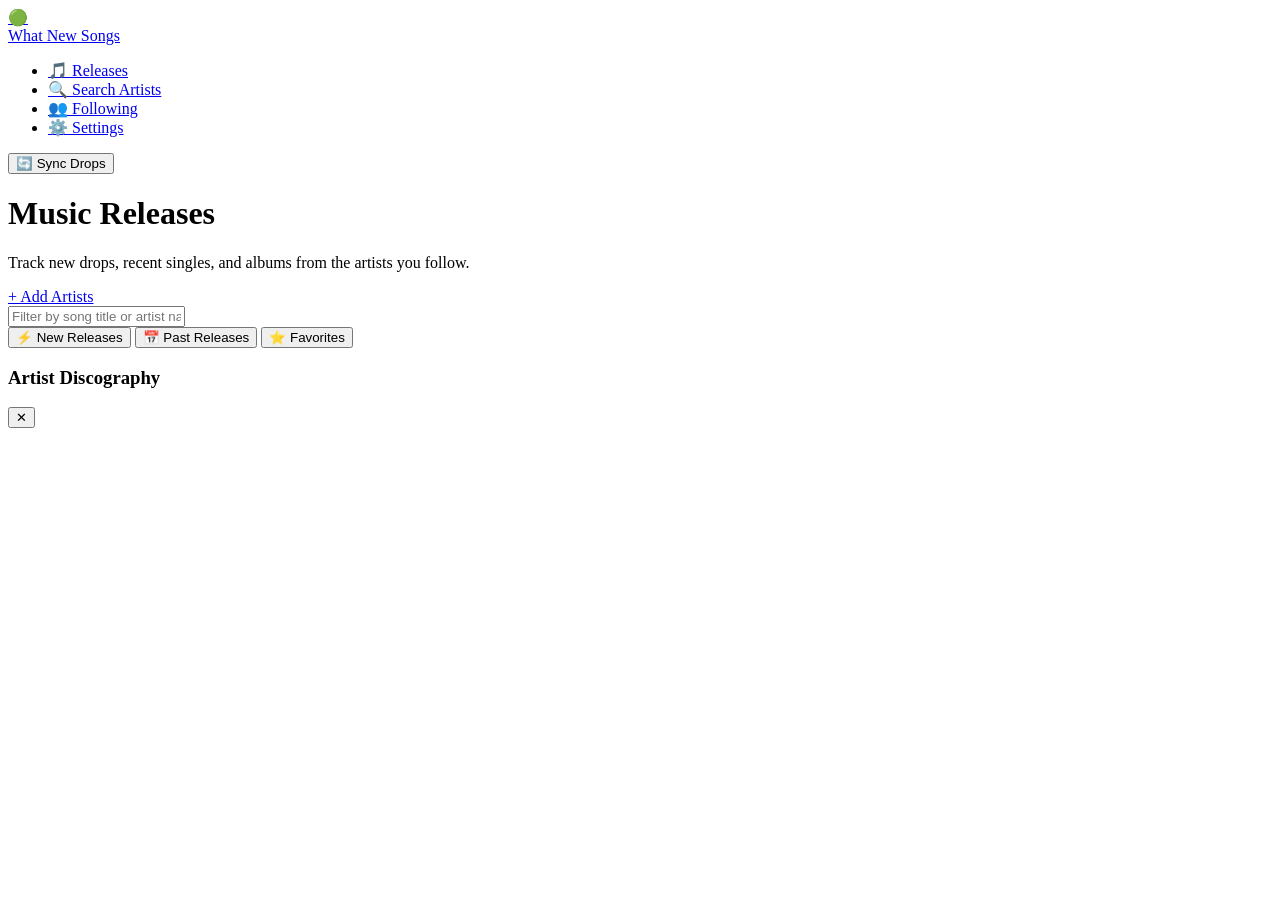
==== index.html @ 155822f2 "Add files via upload" ====
<!DOCTYPE html>
<html lang="en">
<head>
    <meta charset="UTF-8">
    <meta name="viewport" content="width=device-width, initial-scale=1.0">
    <meta http-equiv="Content-Security-Policy" content="default-src * 'unsafe-inline' 'unsafe-eval' data: blob: file:; connect-src *;">
    <title>What New Songs - Releases</title>
    <!-- Master Shared Stylesheet -->
    <link rel="stylesheet" href="../css/style.css">
</head>
<body>

    <!-- =======================================================================
         1. TOP NAVIGATION BAR (Shared across all screen HTML files)
         ======================================================================= -->
    <nav class="app-navbar">
        <!-- App Logo & Branding -->
        <a href="index.html" class="brand-section">
            <div class="brand-icon">🟢</div>
            <span class="brand-title">What New Songs</span>
        </a>

        <!-- Screen Navigation Links -->
        <ul class="nav-links">
            <li>
                <a href="index.html" class="nav-link active">
                    <span>🎵</span> Releases
                </a>
            </li>
            <li>
                <a href="search.html" class="nav-link">
                    <span>🔍</span> Search Artists
                </a>
            </li>
            <li>
                <a href="following.html" class="nav-link">
                    <span>👥</span> Following
                    <span id="navFollowingCount" class="nav-badge" style="display: none;">0</span>
                </a>
            </li>
            <li>
                <a href="settings.html" class="nav-link">
                    <span>⚙️</span> Settings
                </a>
            </li>
        </ul>

        <!-- Quick Action: Manual Spotify Sync -->
        <div class="nav-actions">
            <button id="navSyncBtn" class="btn btn-secondary btn-sm" title="Check Spotify for new releases right now">
                <span id="navSyncIcon">🔄</span> Sync Drops
            </button>
        </div>
    </nav>

    <!-- =======================================================================
         2. MAIN RELEASES SCREEN CONTENT
         ======================================================================= -->
    <main class="main-content">

        <!-- Screen Header -->
        <header class="page-header">
            <div>
                <h1 class="page-title">Music Releases</h1>
                <p class="page-subtitle">Track new drops, recent singles, and albums from the artists you follow.</p>
            </div>
            <div>
                <a href="search.html" class="btn btn-primary btn-sm">+ Add Artists</a>
            </div>
        </header>

        <!-- Dynamic New Releases Alert Banner (shown only when fresh drops occur) -->
        <div id="newReleaseAlertBanner" class="alert-banner" style="display: none;">
            <div class="alert-banner-content">
                <div class="alert-banner-icon">🎉</div>
                <div>
                    <div id="newReleaseAlertTitle" class="alert-banner-title">New Releases Detected!</div>
                    <div id="newReleaseAlertText" class="alert-banner-text">Fresh music just dropped from artists you track.</div>
                </div>
            </div>
            <button id="dismissAlertBtn" class="btn btn-secondary btn-sm">Acknowledge</button>
        </div>

        <!-- Filter Bar: Search within releases -->
        <div class="search-bar-wrapper">
            <input 
                type="text" 
                id="releaseFilterInput" 
                class="input-field" 
                placeholder="Filter by song title or artist name..."
            >
        </div>

        <!-- Category Tabs -->
        <div class="filter-tabs">
            <button class="filter-tab active" id="tabNew" data-tab="new">⚡ New Releases</button>
            <button class="filter-tab" id="tabPast" data-tab="past">📅 Past Releases</button>
            <button class="filter-tab" id="tabList" data-tab="list" style="display: none;">📋 Last 30 Days</button>
            <button class="filter-tab" id="tabFavorites" data-tab="favorites">⭐ Favorites</button>
        </div>

        <!-- Container where release cards are dynamically rendered -->
        <div id="releasesList" class="release-grid">
            <div class="spinner"></div>
        </div>

    </main>

    <!-- =======================================================================
         3. ARTIST DISCOGRAPHY PREVIEW MODAL
         ======================================================================= -->
    <div id="artistModal" class="modal-overlay">
        <div class="modal-box">
            <div class="modal-header">
                <h3 id="modalArtistName" class="modal-title">Artist Discography</h3>
                <button id="modalCloseBtn" class="modal-close-btn" aria-label="Close modal">✕</button>
            </div>
            <div id="modalReleasesList">
                <div class="spinner"></div>
            </div>
        </div>
    </div>

    <!-- Non-blocking toast alerts container -->
    <div id="toastContainer"></div>

    <!-- =======================================================================
         4. JAVASCRIPT MODULE SCRIPTS
         ======================================================================= -->
    <!-- Storage & local database functions -->
    <script src="../js/storage.js"></script>
    <!-- Spotify API communication -->
    <script src="../js/spotify-api.js"></script>
    <!-- Shared UI components and theme runner -->
    <script src="../js/ui.js"></script>
    <!-- Releases screen controller -->
    <script src="../js/releases.js"></script>

</body>
</html>
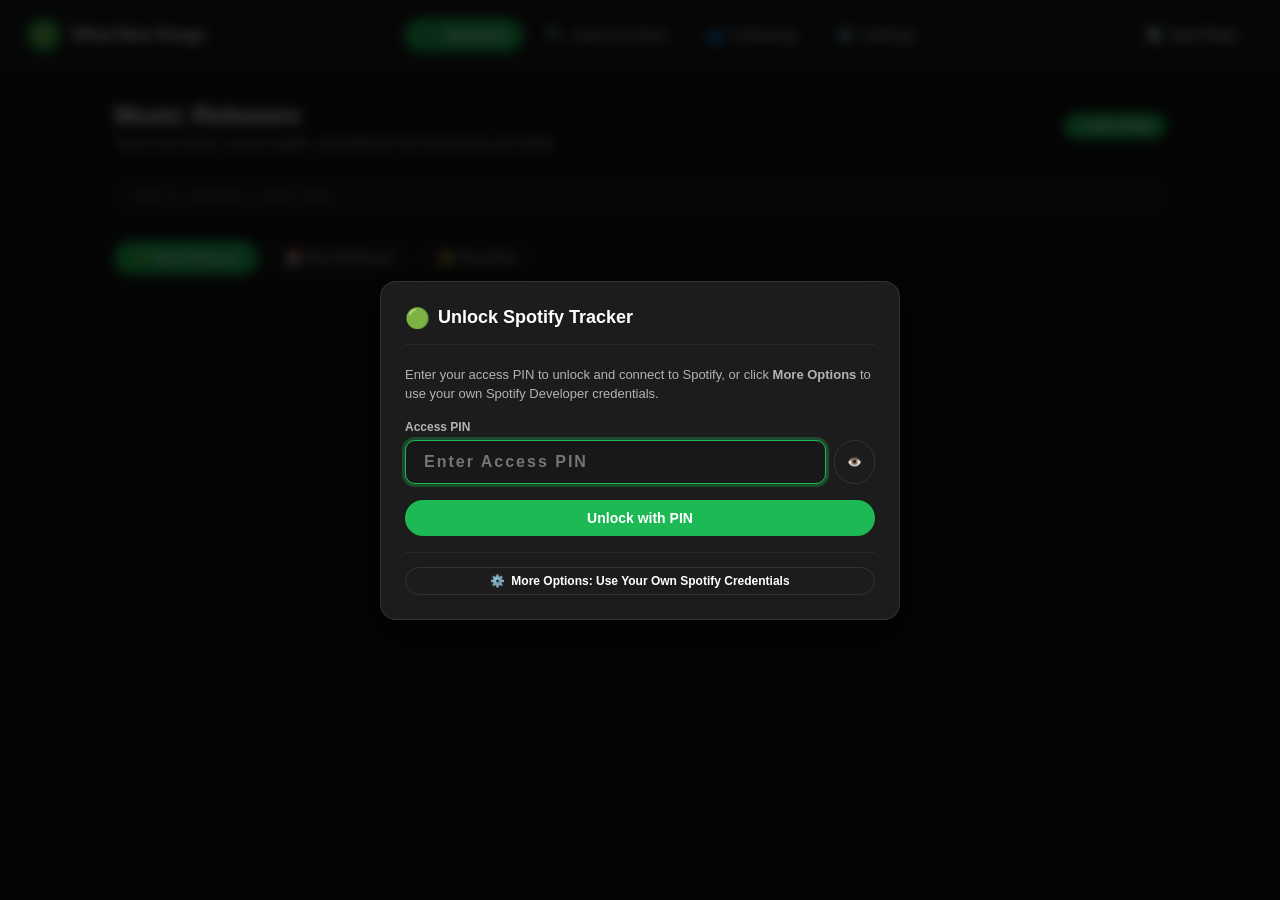
==== commit a5141991: "Add files via upload" ====
--- a/index.html
+++ b/index.html
@@ -1,13 +1,16 @@
 <!DOCTYPE html>
 <html lang="en">
+
 <head>
     <meta charset="UTF-8">
     <meta name="viewport" content="width=device-width, initial-scale=1.0">
-    <meta http-equiv="Content-Security-Policy" content="default-src * 'unsafe-inline' 'unsafe-eval' data: blob: file:; connect-src *;">
+    <meta http-equiv="Content-Security-Policy"
+        content="default-src * 'unsafe-inline' 'unsafe-eval' data: blob: file:; connect-src *;">
     <title>What New Songs - Releases</title>
     <!-- Master Shared Stylesheet -->
     <link rel="stylesheet" href="../css/style.css">
 </head>
+
 <body>
 
     <!-- =======================================================================
@@ -75,7 +78,8 @@
                 <div class="alert-banner-icon">🎉</div>
                 <div>
                     <div id="newReleaseAlertTitle" class="alert-banner-title">New Releases Detected!</div>
-                    <div id="newReleaseAlertText" class="alert-banner-text">Fresh music just dropped from artists you track.</div>
+                    <div id="newReleaseAlertText" class="alert-banner-text">Fresh music just dropped from artists you
+                        track.</div>
                 </div>
             </div>
             <button id="dismissAlertBtn" class="btn btn-secondary btn-sm">Acknowledge</button>
@@ -83,12 +87,8 @@
 
         <!-- Filter Bar: Search within releases -->
         <div class="search-bar-wrapper">
-            <input 
-                type="text" 
-                id="releaseFilterInput" 
-                class="input-field" 
-                placeholder="Filter by song title or artist name..."
-            >
+            <input type="text" id="releaseFilterInput" class="input-field"
+                placeholder="Filter by song title or artist name...">
         </div>
 
         <!-- Category Tabs -->
@@ -128,13 +128,14 @@
          4. JAVASCRIPT MODULE SCRIPTS
          ======================================================================= -->
     <!-- Storage & local database functions -->
-    <script src="../js/storage.js"></script>
+    <script src="./js/storage.js"></script>
     <!-- Spotify API communication -->
-    <script src="../js/spotify-api.js"></script>
+    <script src="./js/spotify-api.js"></script>
     <!-- Shared UI components and theme runner -->
-    <script src="../js/ui.js"></script>
+    <script src="./js/ui.js"></script>
     <!-- Releases screen controller -->
-    <script src="../js/releases.js"></script>
+    <script src="./js/releases.js"></script>
 
 </body>
-</html>
+
+</html>
--- a/css/style.css
+++ b/css/style.css
@@ -0,0 +1,919 @@
+/* ==========================================================================
+   SPOTIFY RELEASE TRACKER - MASTER STYLESHEET
+   ==========================================================================
+   This stylesheet defines all theme variables, layout rules, navigation bars,
+   cards, buttons, modals, and toast animations across all screens in the app.
+   ========================================================================== */
+
+/* --------------------------------------------------------------------------
+   1. ROOT VARIABLES & THEME DEFAULTS
+   -------------------------------------------------------------------------- */
+:root {
+    /* Default Dark Mode Colors */
+    --bg-main: #121212;
+    --bg-surface: #181818;
+    --bg-surface-hover: #222222;
+    --bg-card: #1c1c1c;
+    --border-color: rgba(255, 255, 255, 0.1);
+    --border-subtle: rgba(255, 255, 255, 0.05);
+
+    /* Text Colors */
+    --text-primary: #FFFFFF;
+    --text-secondary: #B3B3B3;
+    --text-muted: #7A7A7A;
+
+    /* Brand / Accent Colors (Can be updated dynamically in settings) */
+    --primary-color: #116acf;
+    --primary-hover: #397eed;
+    --accent-glow: rgba(0, 180, 216, 0.25);
+
+    /* Utility Colors */
+    --danger-color: #e22134;
+    --warning-color: #f59e0b;
+    --star-active: #f1c40f;
+    --star-inactive: #555555;
+
+    /* Layout */
+    --nav-height: 70px;
+    --radius-sm: 6px;
+    --radius-md: 10px;
+    --radius-lg: 16px;
+    --radius-full: 9999px;
+    --shadow-soft: 0 8px 24px rgba(0, 0, 0, 0.5);
+    --transition-fast: 0.2s ease;
+    --transition-medium: 0.3s ease;
+}
+
+/* Light Mode Overrides */
+body.light-mode {
+    --bg-main: #F4F5F7;
+    --bg-surface: #FFFFFF;
+    --bg-surface-hover: #EAECEF;
+    --bg-card: #FFFFFF;
+    --border-color: rgba(0, 0, 0, 0.1);
+    --border-subtle: rgba(0, 0, 0, 0.05);
+    --text-primary: #121212;
+    --text-secondary: #5E6C84;
+    --text-muted: #8993A4;
+    --shadow-soft: 0 8px 24px rgba(0, 0, 0, 0.08);
+}
+
+/* --------------------------------------------------------------------------
+   2. GLOBAL RESET & BASE STYLES
+   -------------------------------------------------------------------------- */
+* {
+    box-sizing: border-box;
+    margin: 0;
+    padding: 0;
+}
+
+body {
+    font-family: -apple-system, BlinkMacSystemFont, "Segoe UI", Roboto, Helvetica, Arial, sans-serif;
+    background-color: var(--bg-main);
+    color: var(--text-primary);
+    min-height: 100vh;
+    display: flex;
+    flex-direction: column;
+    overflow-x: hidden;
+    transition: background-color var(--transition-medium), color var(--transition-medium);
+    -webkit-font-smoothing: antialiased;
+}
+
+/* --------------------------------------------------------------------------
+   3. NAVIGATION BAR (Appears on every screen)
+   -------------------------------------------------------------------------- */
+.app-navbar {
+    position: sticky;
+    top: 0;
+    z-index: 100;
+    height: var(--nav-height);
+    background-color: var(--bg-surface);
+    border-bottom: 1px solid var(--border-color);
+    display: flex;
+    align-items: center;
+    justify-content: space-between;
+    padding: 0 28px;
+    backdrop-filter: blur(16px);
+    -webkit-backdrop-filter: blur(16px);
+}
+
+.brand-section {
+    display: flex;
+    align-items: center;
+    gap: 12px;
+    text-decoration: none;
+    color: var(--text-primary);
+}
+
+.brand-icon {
+    width: 32px;
+    height: 32px;
+    border-radius: var(--radius-full);
+    display: flex;
+    align-items: center;
+    justify-content: center;
+    background: var(--primary-color);
+    color: #ffffff;
+    font-size: 18px;
+    box-shadow: 0 0 16px var(--accent-glow);
+}
+
+.brand-title {
+    font-size: 17px;
+    font-weight: 700;
+    letter-spacing: -0.3px;
+}
+
+/* Nav links between the different HTML screens */
+.nav-links {
+    display: flex;
+    align-items: center;
+    gap: 8px;
+    list-style: none;
+}
+
+.nav-link {
+    display: flex;
+    align-items: center;
+    gap: 8px;
+    padding: 8px 16px;
+    border-radius: var(--radius-full);
+    text-decoration: none;
+    font-size: 14px;
+    font-weight: 600;
+    color: var(--text-secondary);
+    transition: all var(--transition-fast);
+}
+
+.nav-link:hover {
+    color: var(--text-primary);
+    background-color: var(--bg-surface-hover);
+}
+
+/* Highlight the link corresponding to the current screen */
+.nav-link.active {
+    background-color: var(--primary-color);
+    color: #FFFFFF !important;
+    box-shadow: 0 2px 12px var(--accent-glow);
+}
+
+.nav-badge {
+    background: rgba(255, 255, 255, 0.2);
+    padding: 2px 8px;
+    border-radius: var(--radius-full);
+    font-size: 11px;
+}
+
+/* Navbar action buttons (Sync, etc.) */
+.nav-actions {
+    display: flex;
+    align-items: center;
+    gap: 12px;
+}
+
+/* --------------------------------------------------------------------------
+   4. MAIN CONTAINER & SCREEN LAYOUT
+   -------------------------------------------------------------------------- */
+.main-content {
+    flex: 1;
+    max-width: 1100px;
+    width: 100%;
+    margin: 0 auto;
+    padding: 30px 24px 60px 24px;
+}
+
+.page-header {
+    display: flex;
+    align-items: center;
+    justify-content: space-between;
+    margin-bottom: 24px;
+    flex-wrap: wrap;
+    gap: 16px;
+}
+
+.page-title {
+    font-size: 26px;
+    font-weight: 800;
+    letter-spacing: -0.5px;
+}
+
+.page-subtitle {
+    font-size: 14px;
+    color: var(--text-secondary);
+    margin-top: 4px;
+}
+
+/* --------------------------------------------------------------------------
+   5. BUTTONS & INPUT ELEMENTS
+   -------------------------------------------------------------------------- */
+.btn {
+    display: inline-flex;
+    align-items: center;
+    justify-content: center;
+    gap: 8px;
+    padding: 10px 20px;
+    border-radius: var(--radius-full);
+    font-size: 14px;
+    font-weight: 600;
+    border: none;
+    cursor: pointer;
+    transition: all var(--transition-fast);
+    outline: none;
+    text-decoration: none;
+}
+
+.btn-primary {
+    background-color: var(--primary-color);
+    color: #FFFFFF;
+}
+
+.btn-primary:hover {
+    background-color: var(--primary-hover);
+    transform: translateY(-1px);
+    box-shadow: 0 4px 14px var(--accent-glow);
+}
+
+.btn-secondary {
+    background-color: transparent;
+    color: var(--text-primary);
+    border: 1px solid var(--border-color);
+}
+
+.btn-secondary:hover {
+    background-color: var(--bg-surface-hover);
+    border-color: var(--text-secondary);
+}
+
+.btn-danger {
+    background-color: rgba(226, 33, 52, 0.15);
+    color: var(--danger-color);
+    border: 1px solid rgba(226, 33, 52, 0.3);
+}
+
+.btn-danger:hover {
+    background-color: var(--danger-color);
+    color: #FFFFFF;
+}
+
+.btn-sm {
+    padding: 6px 14px;
+    font-size: 12px;
+}
+
+.btn-icon {
+    width: 36px;
+    height: 36px;
+    padding: 0;
+    border-radius: var(--radius-full);
+}
+
+/* Inputs & Form Fields */
+.input-field {
+    width: 100%;
+    padding: 12px 18px;
+    background-color: var(--bg-surface);
+    border: 1px solid var(--border-color);
+    border-radius: var(--radius-full);
+    color: var(--text-primary);
+    font-size: 14px;
+    outline: none;
+    transition: border-color var(--transition-fast), box-shadow var(--transition-fast);
+}
+
+.input-field:focus {
+    border-color: var(--primary-color);
+    box-shadow: 0 0 0 3px var(--accent-glow);
+}
+
+.search-bar-wrapper {
+    display: flex;
+    gap: 12px;
+    margin-bottom: 24px;
+}
+
+/* --------------------------------------------------------------------------
+   6. TABS (Filter buttons on releases page)
+   -------------------------------------------------------------------------- */
+.filter-tabs {
+    display: flex;
+    gap: 8px;
+    margin-bottom: 24px;
+    overflow-x: auto;
+    padding-bottom: 4px;
+}
+
+.filter-tab {
+    background-color: var(--bg-surface);
+    color: var(--text-secondary);
+    border: 1px solid var(--border-color);
+    padding: 8px 18px;
+    border-radius: var(--radius-full);
+    font-size: 13px;
+    font-weight: 600;
+    cursor: pointer;
+    transition: all var(--transition-fast);
+    white-space: nowrap;
+}
+
+.filter-tab:hover {
+    color: var(--text-primary);
+    border-color: var(--text-secondary);
+}
+
+.filter-tab.active {
+    background-color: var(--primary-color);
+    color: #FFFFFF;
+    border-color: var(--primary-color);
+    box-shadow: 0 2px 10px var(--accent-glow);
+}
+
+/* --------------------------------------------------------------------------
+   7. RELEASE CARDS (For tracks, singles, and albums)
+   -------------------------------------------------------------------------- */
+.release-grid {
+    display: flex;
+    flex-direction: column;
+    gap: 12px;
+}
+
+.release-card {
+    background-color: var(--bg-card);
+    border: 1px solid var(--border-color);
+    border-radius: var(--radius-md);
+    padding: 14px 18px;
+    display: flex;
+    align-items: center;
+    justify-content: space-between;
+    gap: 16px;
+    transition: all var(--transition-fast);
+    cursor: pointer;
+    position: relative;
+    overflow: hidden;
+}
+
+.release-card:hover {
+    background-color: var(--bg-surface-hover);
+    border-color: var(--primary-color);
+    transform: translateY(-2px);
+    box-shadow: var(--shadow-soft);
+}
+
+.release-main {
+    display: flex;
+    align-items: center;
+    gap: 16px;
+    flex: 1;
+    min-width: 0;
+}
+
+.album-cover {
+    width: 68px;
+    height: 68px;
+    border-radius: var(--radius-sm);
+    object-fit: cover;
+    background-color: #282828;
+    flex-shrink: 0;
+    box-shadow: 0 4px 10px rgba(0, 0, 0, 0.3);
+}
+
+.release-details {
+    display: flex;
+    flex-direction: column;
+    gap: 4px;
+    min-width: 0;
+}
+
+.release-title-row {
+    display: flex;
+    align-items: center;
+    gap: 8px;
+    flex-wrap: wrap;
+}
+
+.release-title {
+    font-size: 15px;
+    font-weight: 700;
+    color: var(--text-primary);
+    white-space: nowrap;
+    overflow: hidden;
+    text-overflow: ellipsis;
+}
+
+/* Pulsing "NEW" badge for tracks detected recently */
+.badge-new {
+    background: linear-gradient(135deg, #FF416C, #FF4B2B);
+    color: #FFFFFF;
+    font-size: 10px;
+    font-weight: 800;
+    padding: 2px 7px;
+    border-radius: var(--radius-full);
+    text-transform: uppercase;
+    letter-spacing: 0.5px;
+    animation: pulse 2s infinite;
+}
+
+@keyframes pulse {
+    0% {
+        transform: scale(1);
+        opacity: 1;
+    }
+
+    50% {
+        transform: scale(1.05);
+        opacity: 0.85;
+    }
+
+    100% {
+        transform: scale(1);
+        opacity: 1;
+    }
+}
+
+.release-type-badge {
+    font-size: 11px;
+    padding: 2px 7px;
+    border-radius: var(--radius-full);
+    background: rgba(255, 255, 255, 0.1);
+    color: var(--text-secondary);
+    text-transform: uppercase;
+}
+
+.release-artists {
+    font-size: 13px;
+    color: var(--text-secondary);
+    white-space: nowrap;
+    overflow: hidden;
+    text-overflow: ellipsis;
+}
+
+.release-date {
+    font-size: 12px;
+    color: var(--primary-color);
+    font-weight: 600;
+}
+
+.release-actions {
+    display: flex;
+    align-items: center;
+    gap: 10px;
+    flex-shrink: 0;
+}
+
+.fav-btn {
+    background: transparent;
+    border: none;
+    font-size: 20px;
+    cursor: pointer;
+    color: var(--star-inactive);
+    padding: 6px;
+    border-radius: var(--radius-full);
+    transition: transform var(--transition-fast), color var(--transition-fast);
+}
+
+.fav-btn:hover {
+    transform: scale(1.25);
+    color: var(--star-active);
+}
+
+.fav-btn.is-favorite {
+    color: var(--star-active);
+}
+
+.listen-btn {
+    display: inline-flex;
+    align-items: center;
+    gap: 6px;
+    padding: 8px 14px;
+    border-radius: var(--radius-full);
+    font-size: 12px;
+    font-weight: 600;
+    background-color: var(--primary-color);
+    color: #FFFFFF;
+    border: none;
+    cursor: pointer;
+    transition: all var(--transition-fast);
+}
+
+.listen-btn:hover {
+    background-color: var(--primary-hover);
+    transform: scale(1.05);
+}
+
+/* --------------------------------------------------------------------------
+   8. ARTIST CARDS (For Search & Following screens)
+   -------------------------------------------------------------------------- */
+.artist-grid {
+    display: grid;
+    grid-template-columns: repeat(auto-fill, minmax(200px, 1fr));
+    gap: 18px;
+}
+
+.artist-card {
+    background-color: var(--bg-card);
+    border: 1px solid var(--border-color);
+    border-radius: var(--radius-md);
+    padding: 20px 16px;
+    display: flex;
+    flex-direction: column;
+    align-items: center;
+    text-align: center;
+    transition: all var(--transition-fast);
+    cursor: pointer;
+    position: relative;
+}
+
+.artist-card:hover {
+    background-color: var(--bg-surface-hover);
+    border-color: var(--primary-color);
+    transform: translateY(-3px);
+    box-shadow: var(--shadow-soft);
+}
+
+.artist-avatar {
+    width: 110px;
+    height: 110px;
+    border-radius: var(--radius-full);
+    object-fit: cover;
+    margin-bottom: 14px;
+    box-shadow: 0 6px 16px rgba(0, 0, 0, 0.4);
+    background-color: #282828;
+}
+
+.artist-name {
+    font-size: 15px;
+    font-weight: 700;
+    color: var(--text-primary);
+    margin-bottom: 4px;
+    max-width: 100%;
+    overflow: hidden;
+    text-overflow: ellipsis;
+    white-space: nowrap;
+}
+
+.artist-genre {
+    font-size: 12px;
+    color: var(--text-secondary);
+    margin-bottom: 14px;
+    text-transform: capitalize;
+}
+
+.follow-toggle-btn {
+    width: 100%;
+    padding: 7px 16px;
+    border-radius: var(--radius-full);
+    font-size: 12px;
+    font-weight: 700;
+    cursor: pointer;
+    transition: all var(--transition-fast);
+    border: 1px solid var(--primary-color);
+    background-color: transparent;
+    color: var(--primary-color);
+}
+
+.follow-toggle-btn:hover {
+    background-color: var(--primary-color);
+    color: #FFFFFF;
+}
+
+.follow-toggle-btn.is-following {
+    background-color: var(--primary-color);
+    color: #FFFFFF;
+}
+
+.follow-toggle-btn.is-following:hover {
+    background-color: var(--danger-color);
+    border-color: var(--danger-color);
+}
+
+/* --------------------------------------------------------------------------
+   9. ANNOUNCEMENT / NEW RELEASES BANNER
+   -------------------------------------------------------------------------- */
+.alert-banner {
+    background: linear-gradient(135deg, rgba(29, 185, 84, 0.15), rgba(29, 185, 84, 0.05));
+    border: 1px solid var(--primary-color);
+    border-radius: var(--radius-md);
+    padding: 16px 20px;
+    margin-bottom: 24px;
+    display: flex;
+    align-items: center;
+    justify-content: space-between;
+    gap: 16px;
+    animation: fadeIn 0.4s ease;
+}
+
+.alert-banner-content {
+    display: flex;
+    align-items: center;
+    gap: 12px;
+}
+
+.alert-banner-icon {
+    font-size: 24px;
+}
+
+.alert-banner-title {
+    font-size: 14px;
+    font-weight: 700;
+    color: var(--text-primary);
+}
+
+.alert-banner-text {
+    font-size: 12px;
+    color: var(--text-secondary);
+    margin-top: 2px;
+}
+
+/* --------------------------------------------------------------------------
+   10. SETTINGS GROUPS & PREFERENCES
+   -------------------------------------------------------------------------- */
+.settings-panel {
+    background-color: var(--bg-card);
+    border: 1px solid var(--border-color);
+    border-radius: var(--radius-lg);
+    padding: 24px 28px;
+    box-shadow: var(--shadow-soft);
+}
+
+.setting-section {
+    padding: 20px 0;
+    border-bottom: 1px solid var(--border-subtle);
+    display: flex;
+    justify-content: space-between;
+    align-items: center;
+    gap: 20px;
+}
+
+.setting-section:first-child {
+    padding-top: 0;
+}
+
+.setting-section:last-child {
+    border-bottom: none;
+    padding-bottom: 0;
+}
+
+.setting-info h4 {
+    font-size: 15px;
+    font-weight: 600;
+    color: var(--text-primary);
+    margin-bottom: 4px;
+}
+
+.setting-info p {
+    font-size: 13px;
+    color: var(--text-secondary);
+}
+
+.setting-control {
+    display: flex;
+    align-items: center;
+    gap: 10px;
+}
+
+select.select-field {
+    background-color: var(--bg-surface);
+    color: var(--text-primary);
+    border: 1px solid var(--border-color);
+    padding: 8px 16px;
+    border-radius: var(--radius-md);
+    font-size: 14px;
+    outline: none;
+    cursor: pointer;
+}
+
+select.select-field:focus {
+    border-color: var(--primary-color);
+}
+
+input[type="color"].color-picker {
+    -webkit-appearance: none;
+    appearance: none;
+    border: none;
+    width: 38px;
+    height: 38px;
+    border-radius: var(--radius-full);
+    cursor: pointer;
+    background: transparent;
+}
+
+input[type="color"].color-picker::-webkit-color-swatch-wrapper {
+    padding: 0;
+}
+
+input[type="color"].color-picker::-webkit-color-swatch {
+    border: 2px solid var(--border-color);
+    border-radius: var(--radius-full);
+}
+
+/* --------------------------------------------------------------------------
+   11. MODAL COMPONENT (Artist Discography Preview)
+   -------------------------------------------------------------------------- */
+.modal-overlay {
+    position: fixed;
+    top: 0;
+    left: 0;
+    width: 100vw;
+    height: 100vh;
+    background: rgba(0, 0, 0, 0.75);
+    backdrop-filter: blur(6px);
+    z-index: 1000;
+    display: none;
+    align-items: center;
+    justify-content: center;
+    padding: 20px;
+    animation: fadeIn 0.2s ease;
+}
+
+.modal-overlay.active {
+    display: flex;
+}
+
+.modal-box {
+    background-color: var(--bg-card);
+    border: 1px solid var(--border-color);
+    border-radius: var(--radius-lg);
+    width: 100%;
+    max-width: 580px;
+    max-height: 85vh;
+    overflow-y: auto;
+    padding: 24px;
+    box-shadow: 0 16px 40px rgba(0, 0, 0, 0.7);
+    animation: scaleUp 0.2s ease;
+}
+
+.modal-header {
+    display: flex;
+    align-items: center;
+    justify-content: space-between;
+    margin-bottom: 20px;
+    border-bottom: 1px solid var(--border-subtle);
+    padding-bottom: 14px;
+}
+
+.modal-title {
+    font-size: 18px;
+    font-weight: 700;
+}
+
+.modal-close-btn {
+    background: transparent;
+    border: none;
+    color: var(--text-secondary);
+    font-size: 22px;
+    cursor: pointer;
+    border-radius: var(--radius-full);
+    width: 32px;
+    height: 32px;
+    display: flex;
+    align-items: center;
+    justify-content: center;
+    transition: color var(--transition-fast);
+}
+
+.modal-close-btn:hover {
+    color: var(--text-primary);
+}
+
+/* Credentials Modal Box & Setup Guide */
+.credentials-modal-box {
+    max-width: 520px;
+}
+
+.credentials-guide summary {
+    outline: none;
+    transition: color var(--transition-fast);
+}
+
+.credentials-guide summary:hover {
+    color: var(--primary-color) !important;
+}
+
+.credentials-guide ol li {
+    margin-bottom: 6px;
+}
+
+#credModalPinInput {
+    letter-spacing: 2px;
+    font-size: 16px;
+    font-weight: 600;
+}
+
+
+/* --------------------------------------------------------------------------
+   12. TOAST NOTIFICATIONS (Non-blocking alerts)
+   -------------------------------------------------------------------------- */
+#toastContainer {
+    position: fixed;
+    bottom: 24px;
+    right: 24px;
+    z-index: 2000;
+    display: flex;
+    flex-direction: column;
+    gap: 10px;
+}
+
+.toast {
+    background-color: var(--bg-surface);
+    border: 1px solid var(--border-color);
+    color: var(--text-primary);
+    padding: 12px 20px;
+    border-radius: var(--radius-md);
+    font-size: 13px;
+    font-weight: 500;
+    box-shadow: var(--shadow-soft);
+    display: flex;
+    align-items: center;
+    gap: 10px;
+    animation: slideIn 0.3s ease;
+    min-width: 260px;
+}
+
+.toast.toast-success {
+    border-left: 4px solid var(--primary-color);
+}
+
+.toast.toast-error {
+    border-left: 4px solid var(--danger-color);
+}
+
+/* --------------------------------------------------------------------------
+   13. EMPTY STATES & LOADERS
+   -------------------------------------------------------------------------- */
+.empty-state {
+    text-align: center;
+    padding: 60px 20px;
+    color: var(--text-secondary);
+}
+
+.empty-state-icon {
+    font-size: 48px;
+    margin-bottom: 16px;
+    opacity: 0.6;
+}
+
+.empty-state h3 {
+    font-size: 18px;
+    color: var(--text-primary);
+    margin-bottom: 8px;
+}
+
+.empty-state p {
+    font-size: 14px;
+    max-width: 400px;
+    margin: 0 auto 20px auto;
+}
+
+.spinner {
+    width: 32px;
+    height: 32px;
+    border: 3px solid rgba(255, 255, 255, 0.1);
+    border-radius: 50%;
+    border-top-color: var(--primary-color);
+    animation: spin 0.8s linear infinite;
+    margin: 40px auto;
+}
+
+.spinning {
+    animation: spin 0.8s linear infinite;
+}
+
+/* Keyframes */
+@keyframes spin {
+    to {
+        transform: rotate(360deg);
+    }
+}
+
+@keyframes fadeIn {
+    from {
+        opacity: 0;
+    }
+
+    to {
+        opacity: 1;
+    }
+}
+
+@keyframes slideIn {
+    from {
+        transform: translateX(100%);
+        opacity: 0;
+    }
+
+    to {
+        transform: translateX(0);
+        opacity: 1;
+    }
+}
+
+@keyframes scaleUp {
+    from {
+        transform: scale(0.95);
+        opacity: 0;
+    }
+
+    to {
+        transform: scale(1);
+        opacity: 1;
+    }
+}
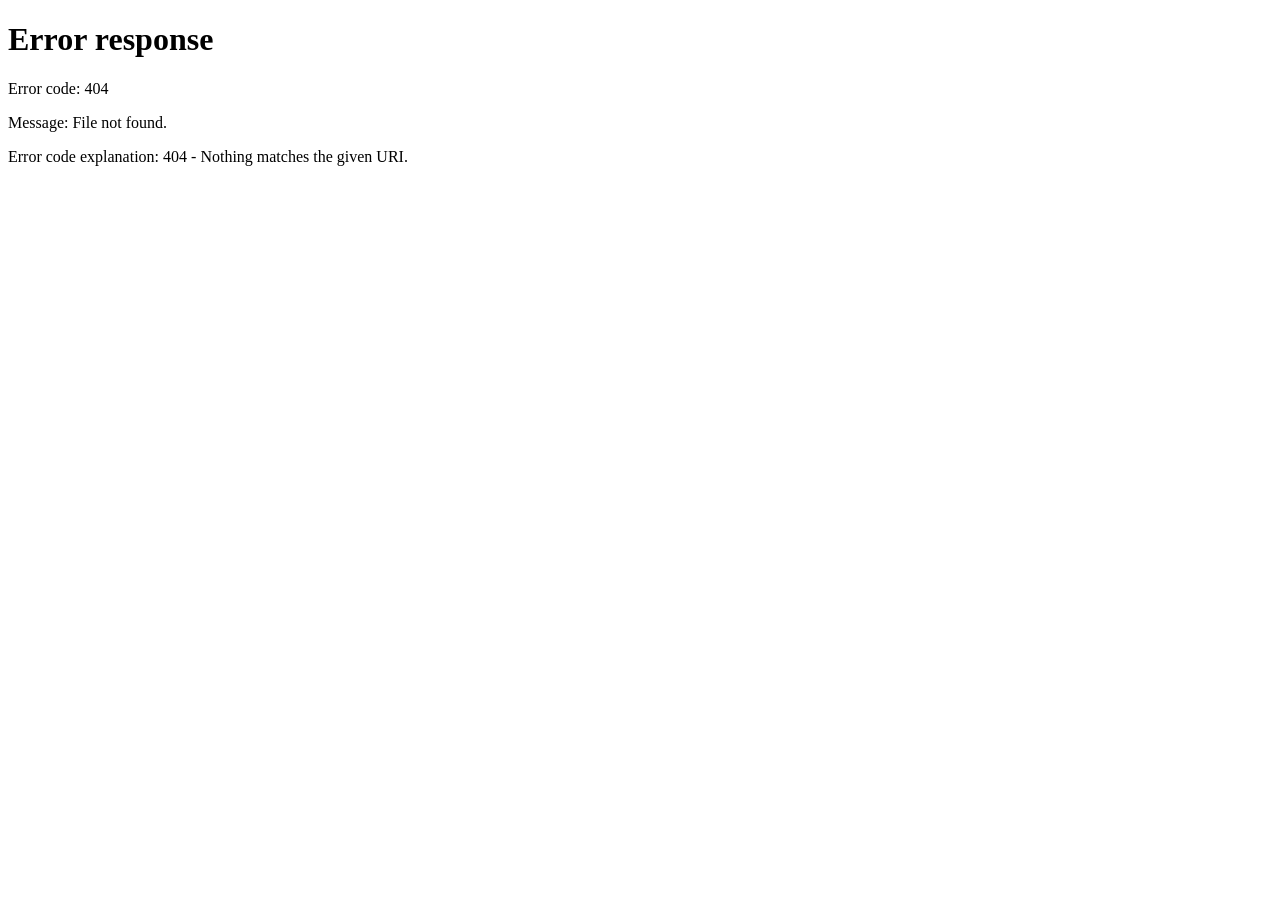
==== commit 46c56cb8: "Add files via upload" ====
--- a/index.html
+++ b/index.html
@@ -1,141 +1,58 @@
 <!DOCTYPE html>
 <html lang="en">
-
 <head>
     <meta charset="UTF-8">
-    <meta name="viewport" content="width=device-width, initial-scale=1.0">
-    <meta http-equiv="Content-Security-Policy"
-        content="default-src * 'unsafe-inline' 'unsafe-eval' data: blob: file:; connect-src *;">
-    <title>What New Songs - Releases</title>
-    <!-- Master Shared Stylesheet -->
-    <link rel="stylesheet" href="../css/style.css">
+    <meta name="viewport" content="width=device-width, initial-scale=1.0, maximum-scale=1.0, user-scalable=no, viewport-fit=cover">
+    <meta http-equiv="refresh" content="0; url=html/index.html">
+    <meta name="theme-color" content="#121212">
+    <link rel="icon" type="image/png" href="icon.png">
+    <link rel="apple-touch-icon" href="icon.png">
+    <title>What New Songs</title>
+    <script>
+        // Immediately redirect to html/index.html preserving any query strings or hashes
+        window.location.replace("html/index.html" + window.location.search + window.location.hash);
+    </script>
+    <style>
+        * { box-sizing: border-box; margin: 0; padding: 0; }
+        body {
+            background-color: #121212;
+            color: #ffffff;
+            font-family: -apple-system, BlinkMacSystemFont, "Segoe UI", Roboto, sans-serif;
+            display: flex;
+            align-items: center;
+            justify-content: center;
+            min-height: 100vh;
+            text-align: center;
+            padding: 20px;
+        }
+        .loading-box {
+            display: flex;
+            flex-direction: column;
+            align-items: center;
+            gap: 16px;
+        }
+        .spinner {
+            width: 36px;
+            height: 36px;
+            border: 3px solid rgba(255, 255, 255, 0.1);
+            border-radius: 50%;
+            border-top-color: #007BFF;
+            animation: spin 0.8s linear infinite;
+        }
+        @keyframes spin {
+            to { transform: rotate(360deg); }
+        }
+        a {
+            color: #007BFF;
+            text-decoration: none;
+            font-weight: 600;
+        }
+    </style>
 </head>
-
 <body>
-
-    <!-- =======================================================================
-         1. TOP NAVIGATION BAR (Shared across all screen HTML files)
-         ======================================================================= -->
-    <nav class="app-navbar">
-        <!-- App Logo & Branding -->
-        <a href="index.html" class="brand-section">
-            <div class="brand-icon">🟢</div>
-            <span class="brand-title">What New Songs</span>
-        </a>
-
-        <!-- Screen Navigation Links -->
-        <ul class="nav-links">
-            <li>
-                <a href="index.html" class="nav-link active">
-                    <span>🎵</span> Releases
-                </a>
-            </li>
-            <li>
-                <a href="search.html" class="nav-link">
-                    <span>🔍</span> Search Artists
-                </a>
-            </li>
-            <li>
-                <a href="following.html" class="nav-link">
-                    <span>👥</span> Following
-                    <span id="navFollowingCount" class="nav-badge" style="display: none;">0</span>
-                </a>
-            </li>
-            <li>
-                <a href="settings.html" class="nav-link">
-                    <span>⚙️</span> Settings
-                </a>
-            </li>
-        </ul>
-
-        <!-- Quick Action: Manual Spotify Sync -->
-        <div class="nav-actions">
-            <button id="navSyncBtn" class="btn btn-secondary btn-sm" title="Check Spotify for new releases right now">
-                <span id="navSyncIcon">🔄</span> Sync Drops
-            </button>
-        </div>
-    </nav>
-
-    <!-- =======================================================================
-         2. MAIN RELEASES SCREEN CONTENT
-         ======================================================================= -->
-    <main class="main-content">
-
-        <!-- Screen Header -->
-        <header class="page-header">
-            <div>
-                <h1 class="page-title">Music Releases</h1>
-                <p class="page-subtitle">Track new drops, recent singles, and albums from the artists you follow.</p>
-            </div>
-            <div>
-                <a href="search.html" class="btn btn-primary btn-sm">+ Add Artists</a>
-            </div>
-        </header>
-
-        <!-- Dynamic New Releases Alert Banner (shown only when fresh drops occur) -->
-        <div id="newReleaseAlertBanner" class="alert-banner" style="display: none;">
-            <div class="alert-banner-content">
-                <div class="alert-banner-icon">🎉</div>
-                <div>
-                    <div id="newReleaseAlertTitle" class="alert-banner-title">New Releases Detected!</div>
-                    <div id="newReleaseAlertText" class="alert-banner-text">Fresh music just dropped from artists you
-                        track.</div>
-                </div>
-            </div>
-            <button id="dismissAlertBtn" class="btn btn-secondary btn-sm">Acknowledge</button>
-        </div>
-
-        <!-- Filter Bar: Search within releases -->
-        <div class="search-bar-wrapper">
-            <input type="text" id="releaseFilterInput" class="input-field"
-                placeholder="Filter by song title or artist name...">
-        </div>
-
-        <!-- Category Tabs -->
-        <div class="filter-tabs">
-            <button class="filter-tab active" id="tabNew" data-tab="new">⚡ New Releases</button>
-            <button class="filter-tab" id="tabPast" data-tab="past">📅 Past Releases</button>
-            <button class="filter-tab" id="tabList" data-tab="list" style="display: none;">📋 Last 30 Days</button>
-            <button class="filter-tab" id="tabFavorites" data-tab="favorites">⭐ Favorites</button>
-        </div>
-
-        <!-- Container where release cards are dynamically rendered -->
-        <div id="releasesList" class="release-grid">
-            <div class="spinner"></div>
-        </div>
-
-    </main>
-
-    <!-- =======================================================================
-         3. ARTIST DISCOGRAPHY PREVIEW MODAL
-         ======================================================================= -->
-    <div id="artistModal" class="modal-overlay">
-        <div class="modal-box">
-            <div class="modal-header">
-                <h3 id="modalArtistName" class="modal-title">Artist Discography</h3>
-                <button id="modalCloseBtn" class="modal-close-btn" aria-label="Close modal">✕</button>
-            </div>
-            <div id="modalReleasesList">
-                <div class="spinner"></div>
-            </div>
-        </div>
+    <div class="loading-box">
+        <div class="spinner"></div>
+        <p>Loading <a href="html/index.html">What New Songs</a>...</p>
     </div>
-
-    <!-- Non-blocking toast alerts container -->
-    <div id="toastContainer"></div>
-
-    <!-- =======================================================================
-         4. JAVASCRIPT MODULE SCRIPTS
-         ======================================================================= -->
-    <!-- Storage & local database functions -->
-    <script src="./js/storage.js"></script>
-    <!-- Spotify API communication -->
-    <script src="./js/spotify-api.js"></script>
-    <!-- Shared UI components and theme runner -->
-    <script src="./js/ui.js"></script>
-    <!-- Releases screen controller -->
-    <script src="./js/releases.js"></script>
-
 </body>
-
 </html>
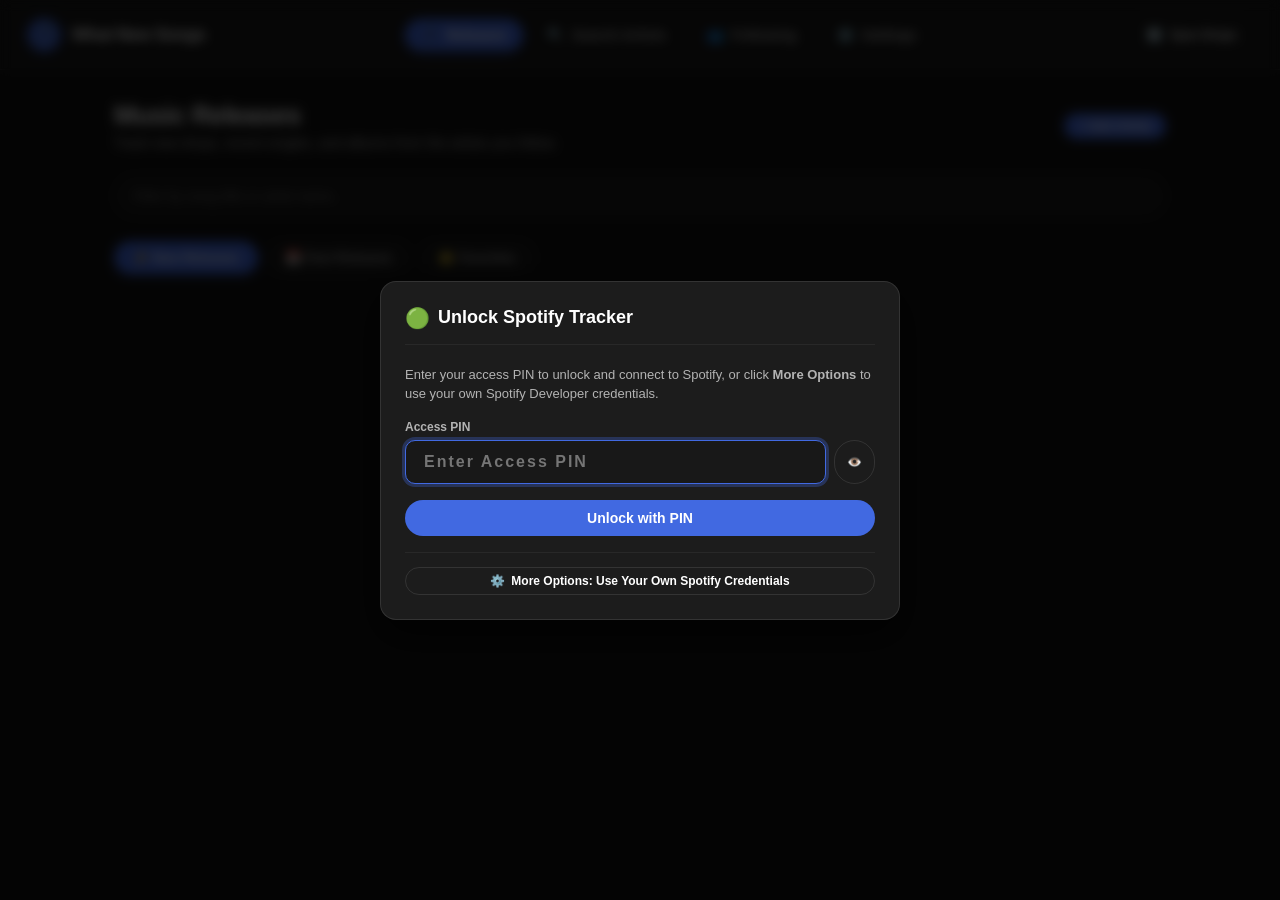
==== commit 683df3ab: "Add files via upload" ====
--- a/index.html
+++ b/index.html
@@ -1,19 +1,25 @@
 <!DOCTYPE html>
 <html lang="en">
+
 <head>
     <meta charset="UTF-8">
-    <meta name="viewport" content="width=device-width, initial-scale=1.0, maximum-scale=1.0, user-scalable=no, viewport-fit=cover">
+    <meta name="viewport"
+        content="width=device-width, initial-scale=1.0, maximum-scale=1.0, user-scalable=no, viewport-fit=cover">
     <meta http-equiv="refresh" content="0; url=html/index.html">
     <meta name="theme-color" content="#121212">
     <link rel="icon" type="image/png" href="icon.png">
     <link rel="apple-touch-icon" href="icon.png">
     <title>What New Songs</title>
     <script>
-        // Immediately redirect to html/index.html preserving any query strings or hashes
         window.location.replace("html/index.html" + window.location.search + window.location.hash);
     </script>
     <style>
-        * { box-sizing: border-box; margin: 0; padding: 0; }
+        * {
+            box-sizing: border-box;
+            margin: 0;
+            padding: 0;
+        }
+
         body {
             background-color: #121212;
             color: #ffffff;
@@ -25,12 +31,14 @@
             text-align: center;
             padding: 20px;
         }
+
         .loading-box {
             display: flex;
             flex-direction: column;
             align-items: center;
             gap: 16px;
         }
+
         .spinner {
             width: 36px;
             height: 36px;
@@ -39,9 +47,13 @@
             border-top-color: #007BFF;
             animation: spin 0.8s linear infinite;
         }
+
         @keyframes spin {
-            to { transform: rotate(360deg); }
+            to {
+                transform: rotate(360deg);
+            }
         }
+
         a {
             color: #007BFF;
             text-decoration: none;
@@ -49,10 +61,12 @@
         }
     </style>
 </head>
+
 <body>
     <div class="loading-box">
         <div class="spinner"></div>
         <p>Loading <a href="html/index.html">What New Songs</a>...</p>
     </div>
 </body>
+
 </html>
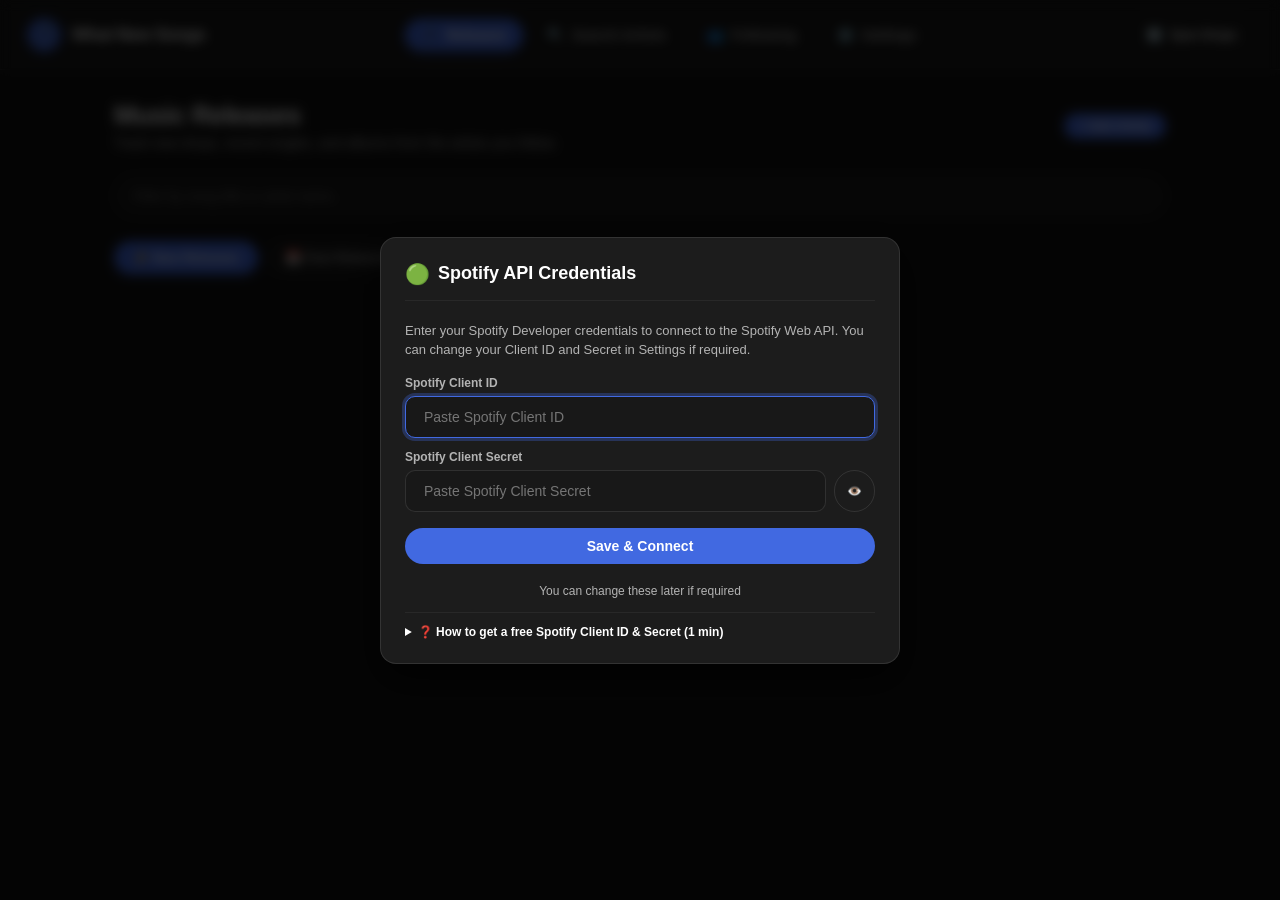
==== commit 40c29a79: "Add files via upload" ====
--- a/index.html
+++ b/index.html
@@ -5,6 +5,9 @@
     <meta charset="UTF-8">
     <meta name="viewport"
         content="width=device-width, initial-scale=1.0, maximum-scale=1.0, user-scalable=no, viewport-fit=cover">
+    <meta http-equiv="Cache-Control" content="no-cache, no-store, must-revalidate">
+    <meta http-equiv="Pragma" content="no-cache">
+    <meta http-equiv="Expires" content="0">
     <meta http-equiv="refresh" content="0; url=html/index.html">
     <meta name="theme-color" content="#121212">
     <link rel="icon" type="image/png" href="icon.png">
